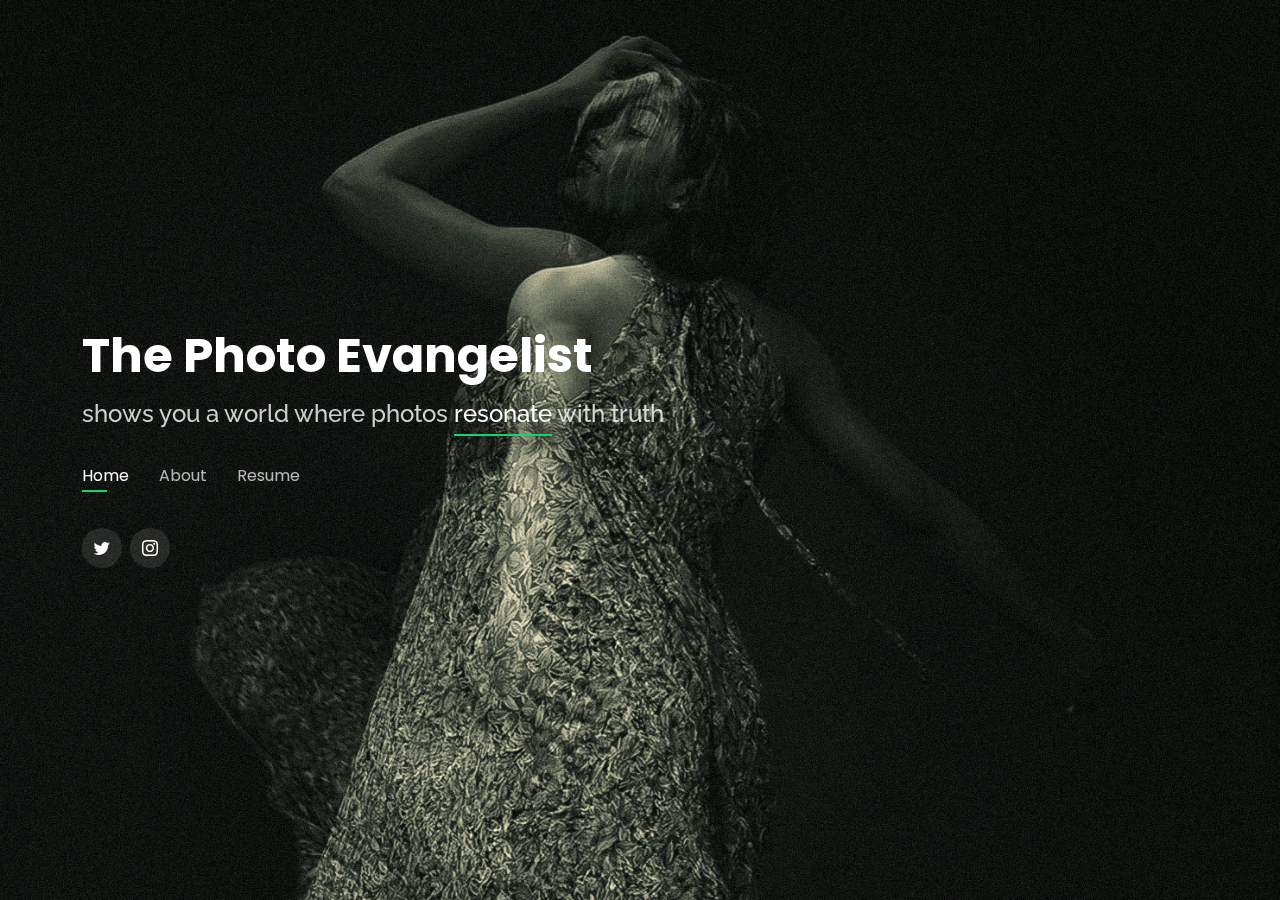
==== index.html @ 5a4ff82f "Update index.html" ====
<!DOCTYPE html>
<html lang="en">

<head>
  <meta charset="utf-8">
  <meta content="width=device-width, initial-scale=1.0" name="viewport">

  <title>theephotoevangelist</title>
  <meta content="" name="description">
  <meta content="" name="keywords">

  <!-- Favicons -->
  <link href="./forms/gkk-5.jpeg" rel="icon">
  <link href="./forms/gkk-5.jpeg" rel="apple-touch-icon">

  <!-- Google Fonts -->
  <link href="https://fonts.googleapis.com/css?family=Open+Sans:300,300i,400,400i,600,600i,700,700i|Raleway:300,300i,400,400i,500,500i,600,600i,700,700i|Poppins:300,300i,400,400i,500,500i,600,600i,700,700i" rel="stylesheet">

  <!-- Vendor CSS Files -->
  <link href="./vendor/bootstrap/css/bootstrap.min.css" rel="stylesheet">
  <link href="./vendor/bootstrap-icons/bootstrap-icons.css" rel="stylesheet">
  <link href="./vendor/boxicons/css/boxicons.min.css" rel="stylesheet">
  <link href="./vendor/glightbox/css/glightbox.min.css" rel="stylesheet">
  <link href="./vendor/remixicon/remixicon.css" rel="stylesheet">
  <link href="./vendor/swiper/swiper-bundle.min.css" rel="stylesheet">

  <!-- Template Main CSS File -->
  <link href="./style.css" rel="stylesheet">

  <!-- =======================================================
  * Template Name: Personal
  * Updated: Sep 18 2023 with Bootstrap v5.3.2
  * Template URL: https://bootstrapmade.com/personal-free-resume-bootstrap-template/
  * Author: BootstrapMade.com
  * License: https://bootstrapmade.com/license/
  ======================================================== -->
</head>

<body>

  <!-- ======= Header ======= -->
  <header id="header">
    <div class="container">

      <h1><a href="index.html">The Photo Evangelist</a></h1>
      <!-- Uncomment below if you prefer to use an image logo -->
      <!-- <a href="index.html" class="mr-auto"><img src="assets/img/logo.png" alt="" class="img-fluid"></a> -->
      <h2>shows you a world where photos <span>resonate</span> with truth</h2>

      <nav id="navbar" class="navbar">
        <ul>
          <li><a class="nav-link active" href="#header">Home</a></li>
          <li><a class="nav-link" href="#about">About</a></li>
          <li><a class="nav-link" href="#resume">Resume</a></li>
          <!--<li><a class="nav-link" href="#services">Services</a></li>
          <li><a class="nav-link" href="#portfolio">Portfolio</a></li>
          <li><a class="nav-link" href="#contact">Contact</a></li>-->
        </ul>
        <i class="bi bi-list mobile-nav-toggle"></i>
      </nav><!-- .navbar -->

      <div class="social-links">
        <a href="#" class="twitter"><i class="bi bi-twitter"></i></a>
        <a href="#" class="instagram"><i class="bi bi-instagram"></i></a>
      </div>

    </div>
  </header><!-- End Header -->

  <!-- ======= About Section ======= -->
  <section id="about" class="about">

    <!-- ======= About Me ======= -->
    <div class="about-me container">

      <div class="section-title">
        <h2>About</h2>
        <p>Learn more about me</p>
      </div>

      <div class="row">
        <div class="col-lg-4" data-aos="fade-right">
          <img src="./forms/EBC5CD9D-1F21-4A98-BE3B-8C5BF00D1602.jpeg" class="img-fluid" alt="">
        </div>
        <div class="col-lg-8 pt-4 pt-lg-0 content" data-aos="fade-left">
          <h3>Artist &amp; photographer</h3>
          <p class="fst-italic">
            
A visual artist in photography from Uyo, AKS Nigeria with a carefree perspective on presenting images captured in many lights. My photography communicates through a figure of speech called Oxymoron- organic and so profound at the same time.
          </p>
          <div class="row">
            <div class="col-lg-6">
              <ul>
                <li><i class="bi bi-chevron-right"></i> <strong>City:</strong> <span>Uyo, AKS</span></li>
              </ul>
            </div>
            <div class="col-lg-6">
              <ul>
                <li><i class="bi bi-chevron-right"></i> <strong>PhEmailone:</strong> <span>thephotevangelist@gmail.com</span></li>
                <li><i class="bi bi-chevron-right"></i> <strong>Freelance:</strong> <span>Available</span></li>
              </ul>
            </div>
          </div>
          <p>
 T.P.E ThePhotoEvangelist is a photography brand that is best defined by everyone, every moment, and everything the lens captures, bringing a Gospel of only pictures that Resonates universally. Photos with TPE is an experience - a moment when photos resonates with truth</p>
        </div>
      </div>

    </div><!-- End About Me -->

    <!-- ======= Counts ======= --
    <div class="counts container">

      <div class="row">

        <div class="col-lg-3 col-md-6">
          <div class="count-box">
            <i class="bi bi-emoji-smile"></i>
            <span data-purecounter-start="0" data-purecounter-end="232" data-purecounter-duration="1" class="purecounter"></span>
            <p>Happy Clients</p>
          </div>
        </div>

        <div class="col-lg-3 col-md-6 mt-5 mt-md-0">
          <div class="count-box">
            <i class="bi bi-journal-richtext"></i>
            <span data-purecounter-start="0" data-purecounter-end="521" data-purecounter-duration="1" class="purecounter"></span>
            <p>Projects</p>
          </div>
        </div>

        <div class="col-lg-3 col-md-6 mt-5 mt-lg-0">
          <div class="count-box">
            <i class="bi bi-headset"></i>
            <span data-purecounter-start="0" data-purecounter-end="1463" data-purecounter-duration="1" class="purecounter"></span>
            <p>Hours Of Support</p>
          </div>
        </div>

        <div class="col-lg-3 col-md-6 mt-5 mt-lg-0">
          <div class="count-box">
            <i class="bi bi-award"></i>
            <span data-purecounter-start="0" data-purecounter-end="24" data-purecounter-duration="1" class="purecounter"></span>
            <p>Awards</p>
          </div>
        </div>

      </div>

    </div><!-- End Counts -->

    <!-- ======= Skills  ======= --
    <div class="skills container">

      <div class="section-title">
        <h2>Skills</h2>
      </div>

      <div class="row skills-content">

        <div class="col-lg-6">

          <div class="progress">
            <span class="skill">HTML <i class="val">100%</i></span>
            <div class="progress-bar-wrap">
              <div class="progress-bar" role="progressbar" aria-valuenow="100" aria-valuemin="0" aria-valuemax="100"></div>
            </div>
          </div>

          <div class="progress">
            <span class="skill">CSS <i class="val">90%</i></span>
            <div class="progress-bar-wrap">
              <div class="progress-bar" role="progressbar" aria-valuenow="90" aria-valuemin="0" aria-valuemax="100"></div>
            </div>
          </div>

          <div class="progress">
            <span class="skill">JavaScript <i class="val">75%</i></span>
            <div class="progress-bar-wrap">
              <div class="progress-bar" role="progressbar" aria-valuenow="75" aria-valuemin="0" aria-valuemax="100"></div>
            </div>
          </div>

        </div>

        <div class="col-lg-6">

          <div class="progress">
            <span class="skill">PHP <i class="val">80%</i></span>
            <div class="progress-bar-wrap">
              <div class="progress-bar" role="progressbar" aria-valuenow="80" aria-valuemin="0" aria-valuemax="100"></div>
            </div>
          </div>

          <div class="progress">
            <span class="skill">WordPress/CMS <i class="val">90%</i></span>
            <div class="progress-bar-wrap">
              <div class="progress-bar" role="progressbar" aria-valuenow="90" aria-valuemin="0" aria-valuemax="100"></div>
            </div>
          </div>

          <div class="progress">
            <span class="skill">Photoshop <i class="val">55%</i></span>
            <div class="progress-bar-wrap">
              <div class="progress-bar" role="progressbar" aria-valuenow="55" aria-valuemin="0" aria-valuemax="100"></div>
            </div>
          </div>

        </div>

      </div>

    </div><!-- End Skills -->

    <!-- ======= Interests ======= -->
    <div class="interests container">

      <div class="section-title">
        <h2>Interests</h2>
      </div>

      <div class="row">
        <div class="col-lg-3 col-md-4">
          <div class="icon-box">
            <i class="ri-store-line" style="color: #ffbb2c;"></i>
            <h3>Lorem Ipsum</h3>
          </div>
        </div>
        <div class="col-lg-3 col-md-4 mt-4 mt-md-0">
          <div class="icon-box">
            <i class="ri-bar-chart-box-line" style="color: #5578ff;"></i>
            <h3>Dolor Sitema</h3>
          </div>
        </div>
        <div class="col-lg-3 col-md-4 mt-4 mt-md-0">
          <div class="icon-box">
            <i class="ri-calendar-todo-line" style="color: #e80368;"></i>
            <h3>Sed perspiciatis</h3>
          </div>
        </div>
        <div class="col-lg-3 col-md-4 mt-4 mt-lg-0">
          <div class="icon-box">
            <i class="ri-paint-brush-line" style="color: #e361ff;"></i>
            <h3>Magni Dolores</h3>
          </div>
        </div>
        <div class="col-lg-3 col-md-4 mt-4">
          <div class="icon-box">
            <i class="ri-database-2-line" style="color: #47aeff;"></i>
            <h3>Nemo Enim</h3>
          </div>
        </div>
        <div class="col-lg-3 col-md-4 mt-4">
          <div class="icon-box">
            <i class="ri-gradienter-line" style="color: #ffa76e;"></i>
            <h3>Eiusmod Tempor</h3>
          </div>
        </div>
        <div class="col-lg-3 col-md-4 mt-4">
          <div class="icon-box">
            <i class="ri-file-list-3-line" style="color: #11dbcf;"></i>
            <h3>Midela Teren</h3>
          </div>
        </div>
        <div class="col-lg-3 col-md-4 mt-4">
          <div class="icon-box">
            <i class="ri-price-tag-2-line" style="color: #4233ff;"></i>
            <h3>Pira Neve</h3>
          </div>
        </div>
        <div class="col-lg-3 col-md-4 mt-4">
          <div class="icon-box">
            <i class="ri-anchor-line" style="color: #b2904f;"></i>
            <h3>Dirada Pack</h3>
          </div>
        </div>
        <div class="col-lg-3 col-md-4 mt-4">
          <div class="icon-box">
            <i class="ri-disc-line" style="color: #b20969;"></i>
            <h3>Moton Ideal</h3>
          </div>
        </div>
        <div class="col-lg-3 col-md-4 mt-4">
          <div class="icon-box">
            <i class="ri-base-station-line" style="color: #ff5828;"></i>
            <h3>Verdo Park</h3>
          </div>
        </div>
        <div class="col-lg-3 col-md-4 mt-4">
          <div class="icon-box">
            <i class="ri-fingerprint-line" style="color: #29cc61;"></i>
            <h3>Flavor Nivelanda</h3>
          </div>
        </div>
      </div>

    </div><!-- End Interests -->

    <!-- ======= Testimonials ======= --
    <div class="testimonials container">

      <div class="section-title">
        <h2>Testimonials</h2>
      </div>

      <div class="testimonials-slider swiper" data-aos="fade-up" data-aos-delay="100">
        <div class="swiper-wrapper">

          <div class="swiper-slide">
            <div class="testimonial-item">
              <p>
                <i class="bx bxs-quote-alt-left quote-icon-left"></i>
                Proin iaculis purus consequat sem cure digni ssim donec porttitora entum suscipit rhoncus. Accusantium quam, ultricies eget id, aliquam eget nibh et. Maecen aliquam, risus at semper.
                <i class="bx bxs-quote-alt-right quote-icon-right"></i>
              </p>
              <img src="assets/img/testimonials/testimonials-1.jpg" class="testimonial-img" alt="">
              <h3>Saul Goodman</h3>
              <h4>Ceo &amp; Founder</h4>
            </div>
          </div><!-- End testimonial item --

          <div class="swiper-slide">
            <div class="testimonial-item">
              <p>
                <i class="bx bxs-quote-alt-left quote-icon-left"></i>
                Export tempor illum tamen malis malis eram quae irure esse labore quem cillum quid cillum eram malis quorum velit fore eram velit sunt aliqua noster fugiat irure amet legam anim culpa.
                <i class="bx bxs-quote-alt-right quote-icon-right"></i>
              </p>
              <img src="assets/img/testimonials/testimonials-2.jpg" class="testimonial-img" alt="">
              <h3>Sara Wilsson</h3>
              <h4>Designer</h4>
            </div>
          </div><!-- End testimonial item --

          <div class="swiper-slide">
            <div class="testimonial-item">
              <p>
                <i class="bx bxs-quote-alt-left quote-icon-left"></i>
                Enim nisi quem export duis labore cillum quae magna enim sint quorum nulla quem veniam duis minim tempor labore quem eram duis noster aute amet eram fore quis sint minim.
                <i class="bx bxs-quote-alt-right quote-icon-right"></i>
              </p>
              <img src="assets/img/testimonials/testimonials-3.jpg" class="testimonial-img" alt="">
              <h3>Jena Karlis</h3>
              <h4>Store Owner</h4>
            </div>
          </div><!-- End testimonial item --

          <div class="swiper-slide">
            <div class="testimonial-item">
              <p>
                <i class="bx bxs-quote-alt-left quote-icon-left"></i>
                Fugiat enim eram quae cillum dolore dolor amet nulla culpa multos export minim fugiat minim velit minim dolor enim duis veniam ipsum anim magna sunt elit fore quem dolore labore illum veniam.
                <i class="bx bxs-quote-alt-right quote-icon-right"></i>
              </p>
              <img src="assets/img/testimonials/testimonials-4.jpg" class="testimonial-img" alt="">
              <h3>Matt Brandon</h3>
              <h4>Freelancer</h4>
            </div>
          </div><!-- End testimonial item --

          <div class="swiper-slide">
            <div class="testimonial-item">
              <p>
                <i class="bx bxs-quote-alt-left quote-icon-left"></i>
                Quis quorum aliqua sint quem legam fore sunt eram irure aliqua veniam tempor noster veniam enim culpa labore duis sunt culpa nulla illum cillum fugiat legam esse veniam culpa fore nisi cillum quid.
                <i class="bx bxs-quote-alt-right quote-icon-right"></i>
              </p>
              <img src="assets/img/testimonials/testimonials-5.jpg" class="testimonial-img" alt="">
              <h3>John Larson</h3>
              <h4>Entrepreneur</h4>
            </div>
          </div><!-- End testimonial item --

        </div>
        <div class="swiper-pagination"></div>
      </div>

      <div class="owl-carousel testimonials-carousel">

      </div>

    </div><!-- End Testimonials  -->

  </section><!-- End About Section -->

  <!-- ======= Resume Section ======= --
  <section id="resume" class="resume">
    <div class="container">

      <div class="section-title">
        <h2>Resume</h2>
        <p>Check My Resume</p>
      </div>

      <div class="row">
        <div class="col-lg-6">
          <h3 class="resume-title">Sumary</h3>
          <div class="resume-item pb-0">
            <h4>Alice Barkley</h4>
            <p><em>Innovative and deadline-driven photographer with 3+ years of experience designing and developing user-centered digital/print marketing material from initial concept to final, polished deliverable.</em></p>
            <p>
            <ul>
              <li>Portland par 127,Orlando, FL</li>
              <li>(123) 456-7891</li>
              <li>alice.barkley@example.com</li>
            </ul>
            </p>
          </div>

          <h3 class="resume-title">Education</h3>
          <div class="resume-item">
            <h4>Master of Fine Arts &amp; Graphic Design</h4>
            <h5>2015 - 2016</h5>
            <p><em>Rochester Institute of Technology, Rochester, NY</em></p>
            <p>Qui deserunt veniam. Et sed aliquam labore tempore sed quisquam iusto autem sit. Ea vero voluptatum qui ut dignissimos deleniti nerada porti sand markend</p>
          </div>
          <div class="resume-item">
            <h4>Bachelor of Fine Arts &amp; Graphic Design</h4>
            <h5>2010 - 2014</h5>
            <p><em>Rochester Institute of Technology, Rochester, NY</em></p>
            <p>Quia nobis sequi est occaecati aut. Repudiandae et iusto quae reiciendis et quis Eius vel ratione eius unde vitae rerum voluptates asperiores voluptatem Earum molestiae consequatur neque etlon sader mart dila</p>
          </div>
        </div>
        <div class="col-lg-6">
          <h3 class="resume-title">Professional Experience</h3>
          <div class="resume-item">
            <h4>Senior graphic design specialist</h4>
            <h5>2019 - Present</h5>
            <p><em>Experion, New York, NY </em></p>
            <p>
            <ul>
              <li>Lead in the design, development, and implementation of the graphic, layout, and production communication materials</li>
              <li>Delegate tasks to the 7 members of the design team and provide counsel on all aspects of the project. </li>
              <li>Supervise the assessment of all graphic materials in order to ensure quality and accuracy of the design</li>
              <li>Oversee the efficient use of production project budgets ranging from $2,000 - $25,000</li>
            </ul>
            </p>
          </div>
          <div class="resume-item">
            <h4>Graphic design specialist</h4>
            <h5>2017 - 2018</h5>
            <p><em>Stepping Stone Advertising, New York, NY</em></p>
            <p>
            <ul>
              <li>Developed numerous marketing programs (logos, brochures,infographics, presentations, and advertisements).</li>
              <li>Managed up to 5 projects or tasks at a given time while under pressure</li>
              <li>Recommended and consulted with clients on the most appropriate graphic design</li>
              <li>Created 4+ design presentations and proposals a month for clients and account managers</li>
            </ul>
            </p>
          </div>
        </div>
      </div>

    </div>
  </section><!-- End Resume Section -->

  <!-- ======= Services Section ======= -->
  <section id="services" class="services">
    <div class="container">

      <div class="section-title">
        <h2>Services</h2>
        <p>My Services</p>
      </div>

      <div class="row">
        <div class="col-lg-4 col-md-6 d-flex align-items-stretch">
          <div class="icon-box">
            <div class="icon"><i class="bx bxl-dribbble"></i></div>
            <h4><a href="">Lorem Ipsum</a></h4>
            <p>Voluptatum deleniti atque corrupti quos dolores et quas molestias excepturi</p>
          </div>
        </div>

        <div class="col-lg-4 col-md-6 d-flex align-items-stretch mt-4 mt-md-0">
          <div class="icon-box">
            <div class="icon"><i class="bx bx-file"></i></div>
            <h4><a href="">Sed ut perspiciatis</a></h4>
            <p>Duis aute irure dolor in reprehenderit in voluptate velit esse cillum dolore</p>
          </div>
        </div>

        <div class="col-lg-4 col-md-6 d-flex align-items-stretch mt-4 mt-lg-0">
          <div class="icon-box">
            <div class="icon"><i class="bx bx-tachometer"></i></div>
            <h4><a href="">Magni Dolores</a></h4>
            <p>Excepteur sint occaecat cupidatat non proident, sunt in culpa qui officia</p>
          </div>
        </div>

        <div class="col-lg-4 col-md-6 d-flex align-items-stretch mt-4">
          <div class="icon-box">
            <div class="icon"><i class="bx bx-world"></i></div>
            <h4><a href="">Nemo Enim</a></h4>
            <p>At vero eos et accusamus et iusto odio dignissimos ducimus qui blanditiis</p>
          </div>
        </div>

        <div class="col-lg-4 col-md-6 d-flex align-items-stretch mt-4">
          <div class="icon-box">
            <div class="icon"><i class="bx bx-slideshow"></i></div>
            <h4><a href="">Dele cardo</a></h4>
            <p>Quis consequatur saepe eligendi voluptatem consequatur dolor consequuntur</p>
          </div>
        </div>

        <div class="col-lg-4 col-md-6 d-flex align-items-stretch mt-4">
          <div class="icon-box">
            <div class="icon"><i class="bx bx-arch"></i></div>
            <h4><a href="">Divera don</a></h4>
            <p>Modi nostrum vel laborum. Porro fugit error sit minus sapiente sit aspernatur</p>
          </div>
        </div>

      </div>

    </div>
  </section><!-- End Services Section -->

  <!-- ======= Portfolio Section ======= -->
  <section id="portfolio" class="portfolio">
    <div class="container">

      <div class="section-title">
        <h2>Portfolio</h2>
        <p>My Works</p>
      </div>

      <div class="row">
        <div class="col-lg-12 d-flex justify-content-center">
          <ul id="portfolio-flters">
            <li data-filter="*" class="filter-active">All</li>
            <li data-filter=".filter-app">App</li>
            <li data-filter=".filter-card">Card</li>
            <li data-filter=".filter-web">Web</li>
          </ul>
        </div>
      </div>

      <div class="row portfolio-container">

        <div class="col-lg-4 col-md-6 portfolio-item filter-app">
          <div class="portfolio-wrap">
            <img src="./forms/C83A5CBA-6165-4103-BB38-2781DEA0B7AB.jpeg" class="img-fluid" alt="">
            <div class="portfolio-info">
              <h4>App 1</h4>
              <p>App</p>
              <div class="portfolio-links">
                <a href="./forms/C83A5CBA-6165-4103-BB38-2781DEA0B7AB.jpeg" data-gallery="portfolioGallery" class="portfolio-lightbox" title="App 1"><i class="bx bx-plus"></i></a>
                <a href="portfolio-details.html" data-gallery="portfolioDetailsGallery" data-glightbox="type: external" class="portfolio-details-lightbox" title="Portfolio Details"><i class="bx bx-link"></i></a>
              </div>
            </div>
          </div>
        </div>

        <div class="col-lg-4 col-md-6 portfolio-item filter-web">
          <div class="portfolio-wrap">
            <img src="assets/img/portfolio/portfolio-2.jpg" class="img-fluid" alt="">
            <div class="portfolio-info">
              <h4>Web 3</h4>
              <p>Web</p>
              <div class="portfolio-links">
                <a href="assets/img/portfolio/portfolio-2.jpg" data-gallery="portfolioGallery" class="portfolio-lightbox" title="Web 3"><i class="bx bx-plus"></i></a>
                <a href="portfolio-details.html" data-gallery="portfolioDetailsGallery" data-glightbox="type: external" class="portfolio-details-lightbox" title="Portfolio Details"><i class="bx bx-link"></i></a>
              </div>
            </div>
          </div>
        </div>

        <div class="col-lg-4 col-md-6 portfolio-item filter-app">
          <div class="portfolio-wrap">
            <img src="assets/img/portfolio/portfolio-3.jpg" class="img-fluid" alt="">
            <div class="portfolio-info">
              <h4>App 2</h4>
              <p>App</p>
              <div class="portfolio-links">
                <a href="assets/img/portfolio/portfolio-3.jpg" data-gallery="portfolioGallery" class="portfolio-lightbox" title="App 2"><i class="bx bx-plus"></i></a>
                <a href="portfolio-details.html" data-gallery="portfolioDetailsGallery" data-glightbox="type: external" class="portfolio-details-lightbox" title="Portfolio Details"><i class="bx bx-link"></i></a>
              </div>
            </div>
          </div>
        </div>

        <!--<div class="col-lg-4 col-md-6 portfolio-item filter-card">
          <div class="portfolio-wrap">
            <img src="assets/img/portfolio/portfolio-4.jpg" class="img-fluid" alt="">
            <div class="portfolio-info">
              <h4>Card 2</h4>
              <p>Card</p>
              <div class="portfolio-links">
                <a href="assets/img/portfolio/portfolio-4.jpg" data-gallery="portfolioGallery" class="portfolio-lightbox" title="Card 2"><i class="bx bx-plus"></i></a>
                <a href="portfolio-details.html" data-gallery="portfolioDetailsGallery" data-glightbox="type: external" class="portfolio-details-lightbox" title="Portfolio Details"><i class="bx bx-link"></i></a>
              </div>
            </div>
          </div>
        </div>

        <div class="col-lg-4 col-md-6 portfolio-item filter-web">
          <div class="portfolio-wrap">
            <img src="assets/img/portfolio/portfolio-5.jpg" class="img-fluid" alt="">
            <div class="portfolio-info">
              <h4>Web 2</h4>
              <p>Web</p>
              <div class="portfolio-links">
                <a href="assets/img/portfolio/portfolio-5.jpg" data-gallery="portfolioGallery" class="portfolio-lightbox" title="Web 2"><i class="bx bx-plus"></i></a>
                <a href="portfolio-details.html" data-gallery="portfolioDetailsGallery" data-glightbox="type: external" class="portfolio-details-lightbox" title="Portfolio Details"><i class="bx bx-link"></i></a>
              </div>
            </div>
          </div>
        </div>

        <div class="col-lg-4 col-md-6 portfolio-item filter-app">
          <div class="portfolio-wrap">
            <img src="assets/img/portfolio/portfolio-6.jpg" class="img-fluid" alt="">
            <div class="portfolio-info">
              <h4>App 3</h4>
              <p>App</p>
              <div class="portfolio-links">
                <a href="assets/img/portfolio/portfolio-6.jpg" data-gallery="portfolioGallery" class="portfolio-lightbox" title="App 3"><i class="bx bx-plus"></i></a>
                <a href="portfolio-details.html" data-gallery="portfolioDetailsGallery" data-glightbox="type: external" class="portfolio-details-lightbox" title="Portfolio Details"><i class="bx bx-link"></i></a>
              </div>
            </div>
          </div>
        </div>

        <div class="col-lg-4 col-md-6 portfolio-item filter-card">
          <div class="portfolio-wrap">
            <img src="assets/img/portfolio/portfolio-7.jpg" class="img-fluid" alt="">
            <div class="portfolio-info">
              <h4>Card 1</h4>
              <p>Card</p>
              <div class="portfolio-links">
                <a href="assets/img/portfolio/portfolio-7.jpg" data-gallery="portfolioGallery" class="portfolio-lightbox" title="Card 1"><i class="bx bx-plus"></i></a>
                <a href="portfolio-details.html" data-gallery="portfolioDetailsGallery" data-glightbox="type: external" class="portfolio-details-lightbox" title="Portfolio Details"><i class="bx bx-link"></i></a>
              </div>
            </div>
          </div>
        </div>

        <div class="col-lg-4 col-md-6 portfolio-item filter-card">
          <div class="portfolio-wrap">
            <img src="assets/img/portfolio/portfolio-8.jpg" class="img-fluid" alt="">
            <div class="portfolio-info">
              <h4>Card 3</h4>
              <p>Card</p>
              <div class="portfolio-links">
                <a href="assets/img/portfolio/portfolio-8.jpg" data-gallery="portfolioGallery" class="portfolio-lightbox" title="Card 3"><i class="bx bx-plus"></i></a>
                <a href="portfolio-details.html" data-gallery="portfolioDetailsGallery" data-glightbox="type: external" class="portfolio-details-lightbox" title="Portfolio Details"><i class="bx bx-link"></i></a>
              </div>
            </div>
          </div>
        </div>

        <div class="col-lg-4 col-md-6 portfolio-item filter-web">
          <div class="portfolio-wrap">
            <img src="assets/img/portfolio/portfolio-9.jpg" class="img-fluid" alt="">
            <div class="portfolio-info">
              <h4>Web 3</h4>
              <p>Web</p>
              <div class="portfolio-links">
                <a href="assets/img/portfolio/portfolio-9.jpg" data-gallery="portfolioGallery" class="portfolio-lightbox" title="Web 3"><i class="bx bx-plus"></i></a>
                <a href="portfolio-details.html" data-gallery="portfolioDetailsGallery" data-glightbox="type: external" class="portfolio-details-lightbox" title="Portfolio Details"><i class="bx bx-link"></i></a>
              </div>
            </div>
          </div>
        </div>-->

      </div>

    </div>
  </section><!-- End Portfolio Section -->

  <!-- ======= Contact Section ======= -->
  <section id="contact" class="contact">
    <div class="container">

      <div class="section-title">
        <h2>Contact</h2>
        <p>Contact Me</p>
      </div>

      <div class="row mt-2">

        <div class="col-md-6 d-flex align-items-stretch">
          <div class="info-box">
            <i class="bx bx-map"></i>
            <h3>My Address</h3>
            <p>A108 Adam Street, New York, NY 535022</p>
          </div>
        </div>

        <div class="col-md-6 mt-4 mt-md-0 d-flex align-items-stretch">
          <div class="info-box">
            <i class="bx bx-share-alt"></i>
            <h3>Social Profiles</h3>
            <div class="social-links">
              <a href="#" class="twitter"><i class="bi bi-twitter"></i></a>
              <a href="#" class="instagram"><i class="bi bi-instagram"></i></a>
            </div>
          </div>
        </div>

        <div class="col-md-6 mt-4 d-flex align-items-stretch">
          <div class="info-box">
            <i class="bx bx-envelope"></i>
            <h3>Email Me</h3>
            <p>contact@example.com</p>
          </div>
        </div>
        <div class="col-md-6 mt-4 d-flex align-items-stretch">
          <div class="info-box">
            <i class="bx bx-phone-call"></i>
            <h3>Call Me</h3>
            <p>+1 5589 55488 55</p>
          </div>
        </div>
      </div>

      <form action="forms/contact.php" method="post" role="form" class="php-email-form mt-4">
        <div class="row">
          <div class="col-md-6 form-group">
            <input type="text" name="name" class="form-control" id="name" placeholder="Your Name" required>
          </div>
          <div class="col-md-6 form-group mt-3 mt-md-0">
            <input type="email" class="form-control" name="email" id="email" placeholder="Your Email" required>
          </div>
        </div>
        <div class="form-group mt-3">
          <input type="text" class="form-control" name="subject" id="subject" placeholder="Subject" required>
        </div>
        <div class="form-group mt-3">
          <textarea class="form-control" name="message" rows="5" placeholder="Message" required></textarea>
        </div>
        <div class="my-3">
          <div class="loading">Loading</div>
          <div class="error-message"></div>
          <div class="sent-message">Your message has been sent. Thank you!</div>
        </div>
        <div class="text-center"><button type="submit">Send Message</button></div>
      </form>

    </div>
  </section><!-- End Contact Section --

  <div class="credits">
    <!-- All the links in the footer should remain intact. -->
    <!-- You can delete the links only if you purchased the pro version. -->
    <!-- Licensing information: https://bootstrapmade.com/license/ -->
    <!-- Purchase the pro version with working PHP/AJAX contact form: https://bootstrapmade.com/personal-free-resume-bootstrap-template/ --
    Designed by <a href="https://bootstrapmade.com/">BootstrapMade</a>
  </div>

  <!-- Vendor JS Files -->
  <script src="./vendor/purecounter/purecounter_vanilla.js"></script>
  <script src="./vendor/bootstrap/js/bootstrap.bundle.min.js"></script>
  <script src="./vendor/glightbox/js/glightbox.min.js"></script>
  <script src="./vendor/isotope-layout/isotope.pkgd.min.js"></script>
  <script src="./vendor/swiper/swiper-bundle.min.js"></script>
  <script src="./vendor/waypoints/noframework.waypoints.js"></script>
  <script src="./vendor/php-email-form/validate.js"></script>

  <!-- Template Main JS File -->
  <script src="assets/js/main.js"></script>

</body>

</html>
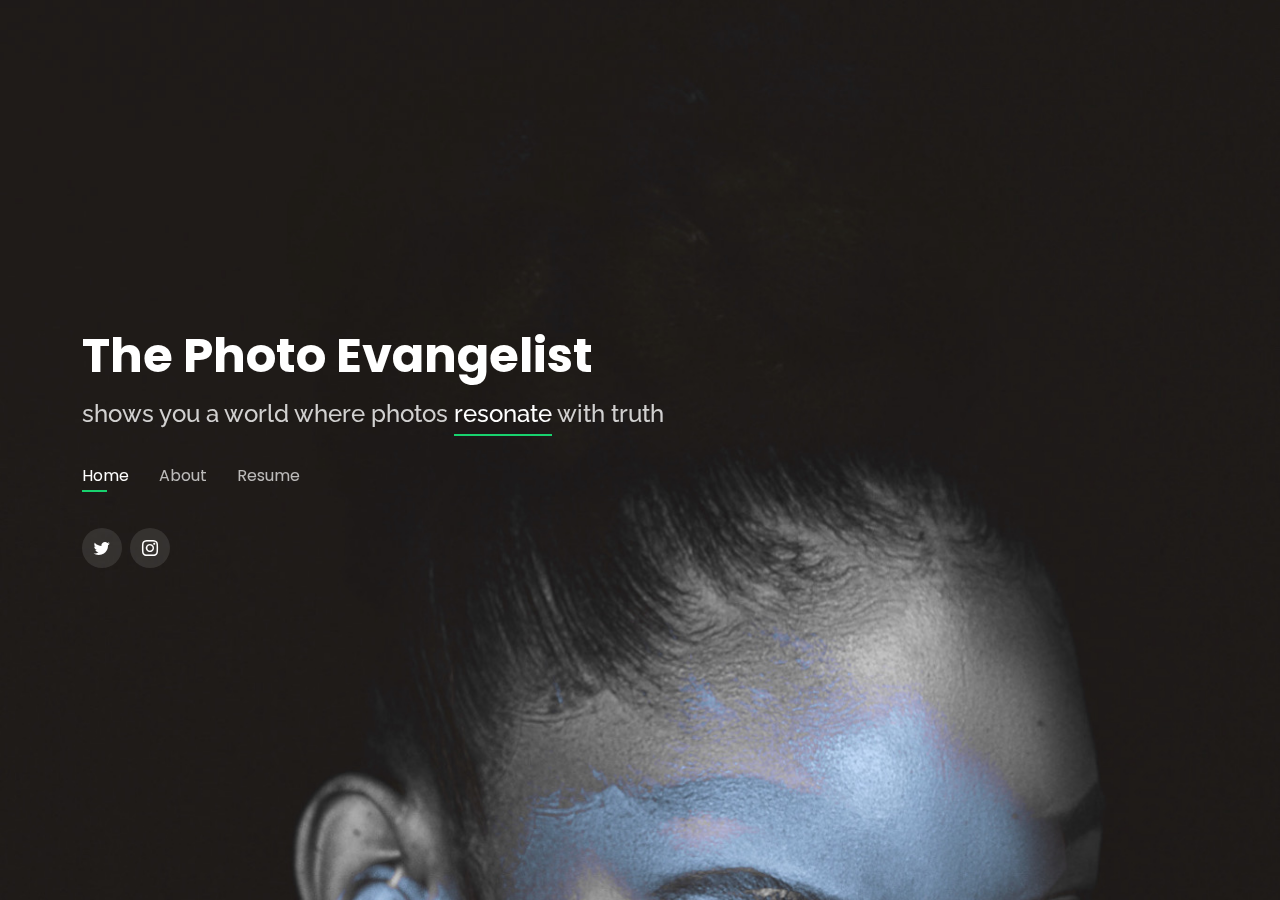
==== commit 3883e2af: "Update index.html" ====
--- a/index.html
+++ b/index.html
@@ -80,7 +80,7 @@
 
       <div class="row">
         <div class="col-lg-4" data-aos="fade-right">
-          <img src="./forms/EBC5CD9D-1F21-4A98-BE3B-8C5BF00D1602.jpeg" class="img-fluid" alt="">
+          <img src="./forms/DEA21287-1134-43A3-B4FE-BCD4CF757151.jpeg" class="img-fluid" alt="">
         </div>
         <div class="col-lg-8 pt-4 pt-lg-0 content" data-aos="fade-left">
           <h3>Artist &amp; photographer</h3>
@@ -102,7 +102,7 @@
             </div>
           </div>
           <p>
- T.P.E ThePhotoEvangelist is a photography brand that is best defined by everyone, every moment, and everything the lens captures, bringing a Gospel of only pictures that Resonates universally. Photos with TPE is an experience - a moment when photos resonates with truth</p>
+ T.P.E ThePhotoEvangelist is a photography brand that is best defined by everyone, every moment, and everything the lens captures. Photos with TPE is an experience - a moment when photos resonates with truth</p>
         </div>
       </div>
 
--- a/style.css
+++ b/style.css
@@ -20,7 +20,7 @@
 body::before {
   content: "";
   position: fixed;
-  background: #040404 url("./forms/6187500E-45CA-4107-98DD-DB87C95B0F4B.jpeg") top right no-repeat;
+  background: #040404 url("./forms/C83A5CBA-6165-4103-BB38-2781DEA0B7AB.jpeg") top right no-repeat;
   background-size: cover;
   left: 0;
   right: 0;
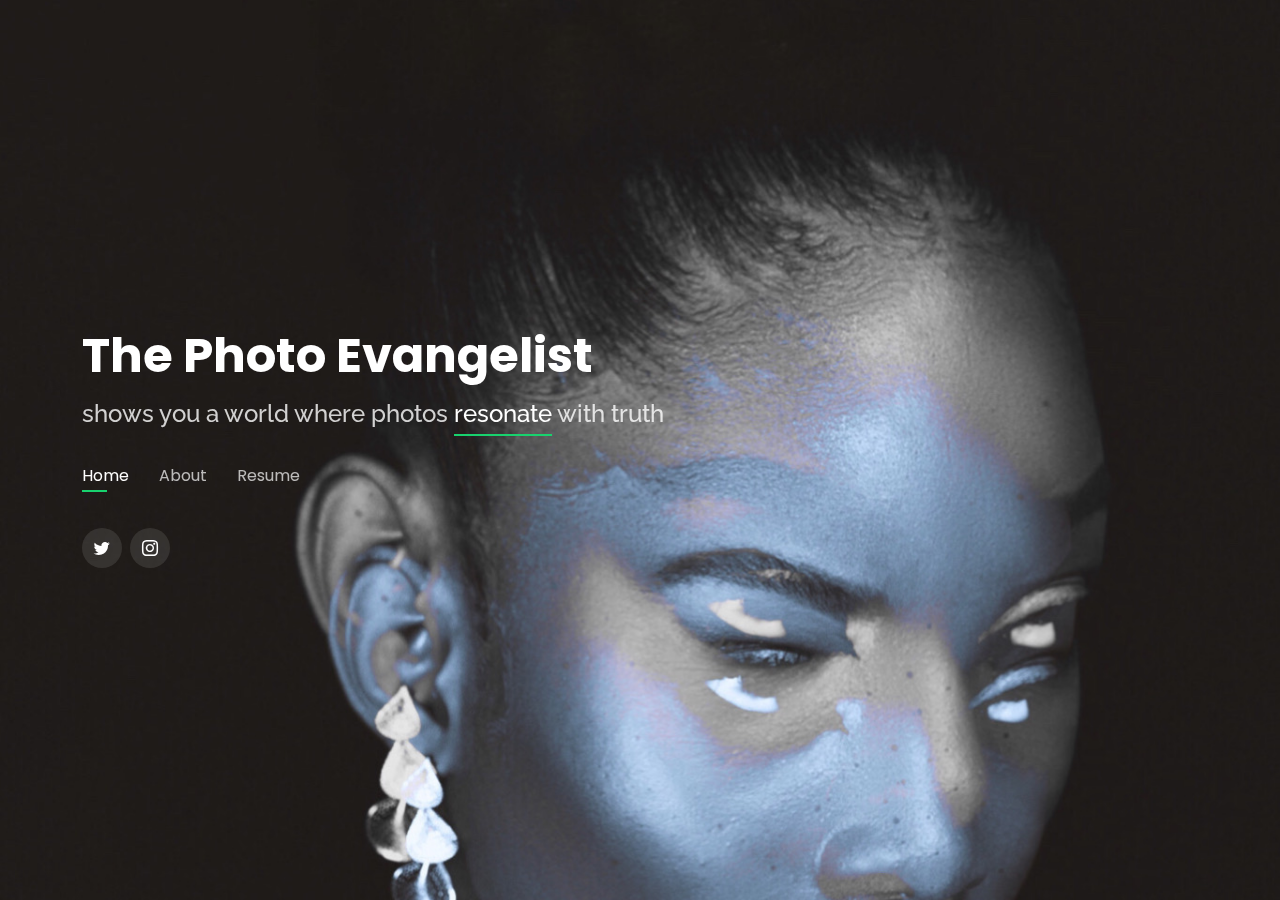
==== commit 1a5e85b2: "Update index.html" ====
--- a/index.html
+++ b/index.html
@@ -80,7 +80,7 @@
 
       <div class="row">
         <div class="col-lg-4" data-aos="fade-right">
-          <img src="./forms/DEA21287-1134-43A3-B4FE-BCD4CF757151.jpeg" class="img-fluid" alt="">
+          <img src="./forms/Bornwell-halo (1).jpeg" class="img-fluid" alt="">
         </div>
         <div class="col-lg-8 pt-4 pt-lg-0 content" data-aos="fade-left">
           <h3>Artist &amp; photographer</h3>
--- a/style.css
+++ b/style.css
@@ -20,7 +20,7 @@
 body::before {
   content: "";
   position: fixed;
-  background: #040404 url("./forms/C83A5CBA-6165-4103-BB38-2781DEA0B7AB.jpeg") top right no-repeat;
+  background: #040404 url("./forms/New\ size\ two.jpeg") top right no-repeat;
   background-size: cover;
   left: 0;
   right: 0;
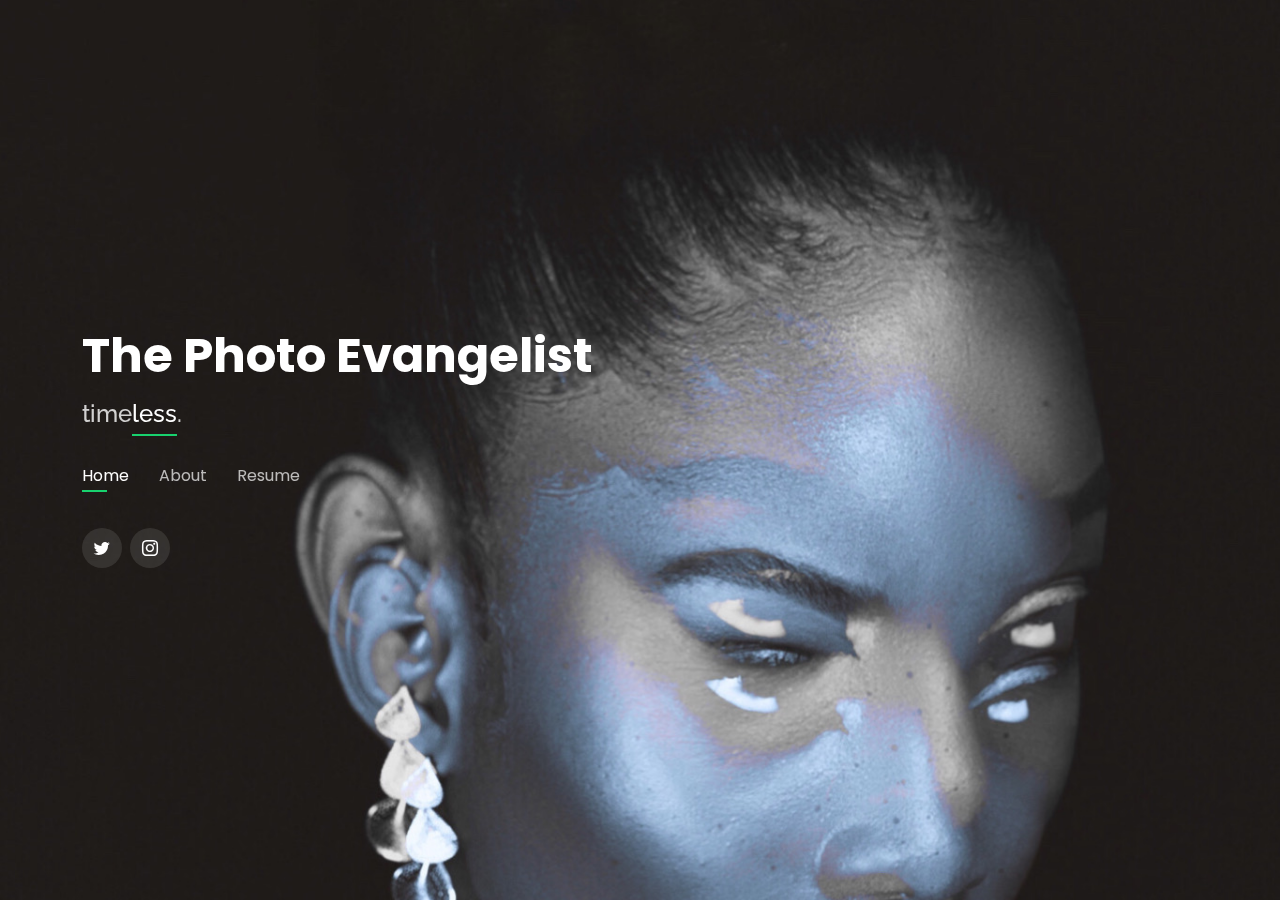
==== commit fb79dba8: "Update index.html" ====
--- a/index.html
+++ b/index.html
@@ -45,7 +45,7 @@
       <h1><a href="index.html">The Photo Evangelist</a></h1>
       <!-- Uncomment below if you prefer to use an image logo -->
       <!-- <a href="index.html" class="mr-auto"><img src="assets/img/logo.png" alt="" class="img-fluid"></a> -->
-      <h2>shows you a world where photos <span>resonate</span> with truth</h2>
+      <h2>time<span>less</span>.</h2>
 
       <nav id="navbar" class="navbar">
         <ul>
